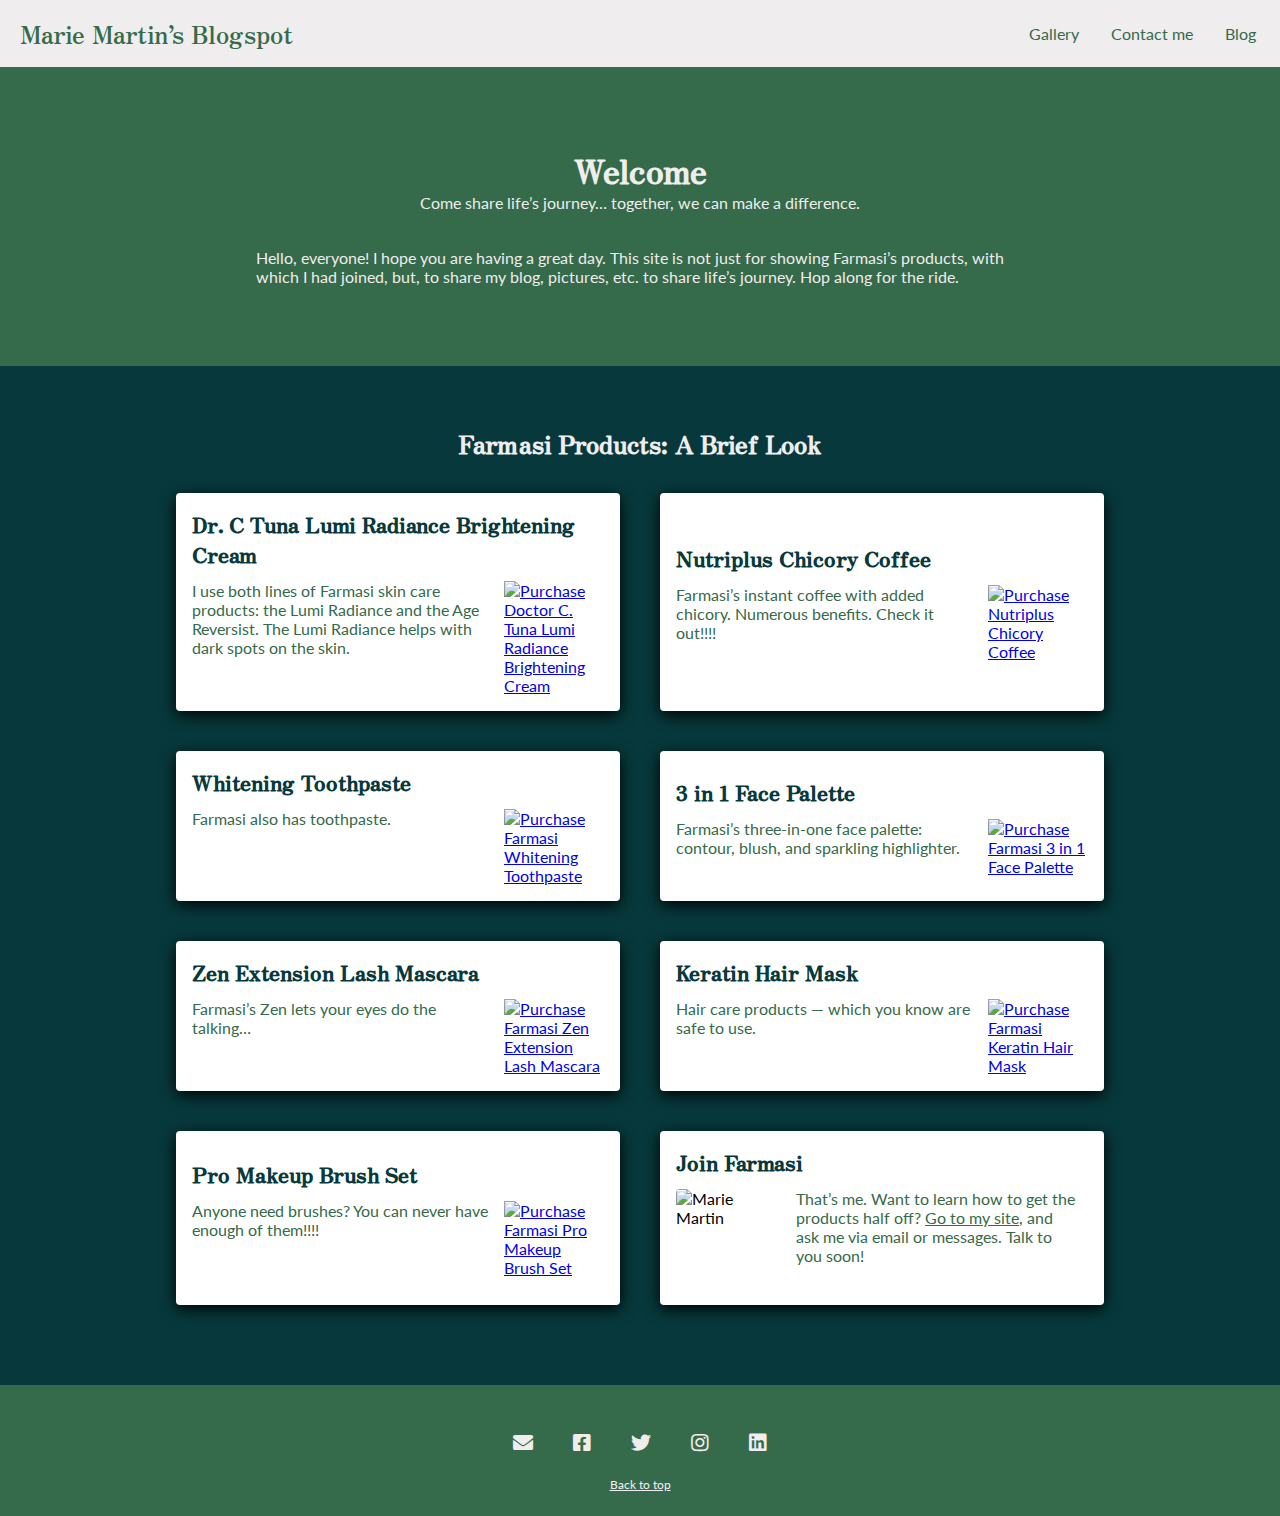
==== index.html @ cb7927cb "Update section one" ====
<!DOCTYPE html>
<html lang="en">
<head>
  <link href="css/home.css" rel="stylesheet">
  <link href="css/fontawesome-free-5.15.4-web/css/all.css" rel="stylesheet">
  <link href="https://fonts.googleapis.com/css?family=Lato" rel="stylesheet">
  <link href="https://fonts.googleapis.com/css?family=Zen+Antique" rel="stylesheet">
  <meta charset="UTF-8">
  <meta name="viewport" content="width=device-width, initial-scale=1">
  <title>SAMPLE - Home - Marie Martin&#8217;s Blogspot</title>
</head>
<body>
  <header id="header">
    <a href="index.html" class="logo">Marie Martin&#8217;s Blogspot</a>
    <nav id="nav">
      <ul>
        <li><a href="pages/gallery.html">Gallery</a></li>
        <li><a href="pages/contact.html">Contact me</a></li>
        <li><a href="pages/blog.html">Blog</a></li>
      </ul>
    </nav>
  </header>
  <main id="main">
    <section id="section-one">
      <h1>Welcome</h1>
      <div class="text-container">
        <p class="text1">
          Come share life&#8217;s journey&#8230; together, we can make
          a difference.
        </p>
        <p class="text2">
          Hello, everyone! I hope you are having a great day.
          This site is not just for showing Farmasi&#8217;s products,
          with which I had joined, but, to share my blog, pictures, etc.
          to share life&#8217;s journey. Hop along for the ride.
        </p>
      </div>
    </section>
    <section id="section-two">
      <h2>Farmasi Products: A Brief Look</h2>
      <div class="cards">
        <section class="farmasi-info">
          <h3>Dr. C Tuna Lumi Radiance Brightening Cream</h3>
          <div class="container">
            <p class="text">
              I use both lines of Farmasi skin care products: the
              Lumi Radiance and the Age Reversist. The Lumi Radiance
              helps with dark spots on the skin.
            </p>
            <a href="https://www.farmasius.com/mariemartin/product/detail/dr-c-tuna-lumi-radiance-brightening-cream?pid=1000297" class="product-link">
              <img src="https://content.farmasius.com/Product/1000297_250.jpg" alt="Purchase Doctor C. Tuna Lumi Radiance Brightening Cream" class="product-img">
            </a>
          </div>
        </section>
        <section class="farmasi-info">
          <h3>Nutriplus Chicory Coffee</h3>
          <div class="container">
            <p class="text">
              Farmasi&#8217;s instant coffee with added chicory. Numerous benefits. Check it out!!!!
            </p>
            <a href="https://www.farmasius.com/mariemartin/product/detail/nutriplus-chicory-coffee-353-oz?pid=9700003" class="product-link">
              <img src="https://content.farmasius.com/Product/9700003_250.jpg" alt="Purchase Nutriplus Chicory Coffee" class="product-img">
            </a>
          </div>
        </section>
        <section class="farmasi-info">
          <h3>Whitening Toothpaste</h3>
          <div class="container">
            <p class="text">
              Farmasi also has toothpaste.
            </p>
            <a href="https://www.farmasius.com/mariemartin/product/detail/whitening-toothpaste-395-fl-oz?pid=1700001" class="product-link">
              <img src="https://content.farmasius.com/Product/1700001_250.jpg" alt="Purchase Farmasi Whitening Toothpaste" class="product-img">
            </a>
          </div>
        </section>
        <section class="farmasi-info">
          <h3>3 in 1 Face Palette</h3>
          <div class="container">
            <p class="text">
              Farmasi&#8217;s three-in-one face palette: contour, blush, and sparkling highlighter.
            </p>
            <a href="https://www.farmasius.com/mariemartin/product/detail/3-in-1-face-palette-052-oz?pid=1302519" class="product-link">
              <img src="https://content.farmasius.com/Product/1302519_250.jpg" alt="Purchase Farmasi 3 in 1 Face Palette" class="product-img">
            </a>
          </div>
        </section>
        <section class="farmasi-info">
          <h3>Zen Extension Lash Mascara</h3>
          <div class="container">
            <p class="text">
              Farmasi&#8217;s Zen lets your eyes do the talking&#8230;
            </p>
            <a href="https://www.farmasius.com/mariemartin/product/detail/make-up-zen-extension-lash-mascara-027-fl-oz?pid=1301322" class="product-link">
              <img src="https://content.farmasius.com/Product/1301322_250.jpg" alt="Purchase Farmasi Zen Extension Lash Mascara" class="product-img">
            </a>
          </div>
        </section>
        <section class="farmasi-info">
          <h3>Keratin Hair Mask</h3>
          <div class="container">
            <p class="text">
              Hair care products &#8212; which you know are safe to use.
            </p>
            <a href="https://www.farmasius.com/mariemartin/product/detail/keratin-hair-mask-67-fl-oz?pid=51109118" class="product-link">
              <img src="https://content.farmasius.com/Product/51109118_250.jpg" alt="Purchase Farmasi Keratin Hair Mask" class="product-img">
            </a>
          </div>
        </section>
        <section class="farmasi-info">
          <h3>Pro Makeup Brush Set</h3>
          <div class="container">
            <p class="text">
              Anyone need brushes? You can never have enough of them!!!!
            </p>
            <a href="https://www.farmasius.com/mariemartin/product/detail/pro-makeup-brush-set?pid=9700279" class="product-link">
              <img src="https://content.farmasius.com/Product/9700279_250.jpg" alt="Purchase Farmasi Pro Makeup Brush Set" class="product-img">
            </a>
          </div>
        </section>
        <section class="farmasi-info">
          <h3>Join Farmasi</h3>
          <div class="container">
            <img src="https://storage.googleapis.com/production-gator-v1-0-4/924/842924/xO2nMqAo/f5345db187cb43ddb0337a1d95f58504" alt="Marie Martin" class="mm-img">
            <p class="text">
              That&#8217;s me. Want to learn how to
              get the products half off? <a href="https://farmasius.com/mariemartin">Go to my site</a>,
              and ask me via email or messages. Talk to you soon!
            </p>
          </div>
        </section>
      </div>
    </section>
  </main>
  <footer id="footer">
    <ul class="social-media">
      <li><a href="mailto:mariemartin.with.farmasi@gmail.com" class="fas fa-envelope" aria-label="Email"></a></li>
      <li><a href="https://facebook.com" class="fab fa-facebook-square" aria-label="Facebook"></a></li>
      <li><a href="https://twitter.com" class="fab fa-twitter" aria-label="Twitter"></a></li>
      <li><a href="https://instagram.com" class="fab fa-instagram" aria-label="Instagram"></a></li>
      <li><a href="https://linkedin.com" class="fab fa-linkedin" aria-label="LinkedIn"></a></li>
    </ul>
    <a href="#header" class="back-to-top">Back to top</a>
  </footer>
</body>
</html>
---- css/home.css ----
* { box-sizing: border-box; }

a:focus {
  outline: 2px solid #07393C;
  outline-offset: 2px;
}

html,
body { height: 100vh; }

body {
  display: flex;
  flex-flow: column nowrap;
  margin: 0;
  font-family: "Lato", -apple-system, BlinkMacSystemFont,
  'Segoe UI', Roboto, Oxygen, Ubuntu, Cantarell,
  'Open Sans', 'Helvetica Neue', sans-serif;
}

#header .logo,
h1,
h2,
h3 { font-family: "Zen Antique", -apple-system, BlinkMacSystemFont,
  'Segoe UI', Roboto, Oxygen, Ubuntu, Cantarell, 'Open Sans',
  'Helvetica Neue', sans-serif;
}

h1 { font-size: 2em; }
h2 { font-size: 1.5em; }
h3 { font-size: 1.3em; }

#main {
  display: flex;
  flex: 1;
  flex-flow: column nowrap;
}

/* HEADER */
#header {
  display: flex;
  align-items: center;
  justify-content: space-between;
  padding: 12px 8px;
  background-color: #F0EDEE;
}

#header .logo {
  margin: 0 0 0 12px;
  font-size: 24px;
  font-weight: 400;
  text-align: center;
  text-decoration: none;
  color: #356A4A;
}

#nav ul {
  display: flex;
  flex-flow: row wrap;
  justify-content: center;
  margin: 0;
  padding: 0;
  list-style-type: none;
}

#nav a {
  display: inline-block;
  margin: 0 12px;
  padding: 12px 4px;
  text-decoration: none;
  color: #356A4A;
}

#nav a:hover { text-decoration: underline; }

/* SECTION ONE */
#section-one {
  display: flex;
  align-items: center;
  flex-flow: column wrap;
  padding: 80px 0;
  background-color: #356A4A;
  color: #F0EDEE;
}

#section-one h1 { margin: 0; }

#section-one .text-container { width: 60%; }

#section-one .text1 {
  margin: 0 0 36px 0;
  text-align: center;
}

#section-one .text2 { margin: 0; }

/* SECTION TWO */
#section-two {
  display: flex;
  align-items: center;
  flex: 1;
  flex-flow: column wrap;
  padding: 60px 0;
  background-color: #07393C;
}

#section-two h2 {
  margin: 0 0 12px 0;
  width: 75%;
  text-align: center;
  color: #F0EDEE;
}

#section-two .cards {
  display: flex;
  flex-flow: row wrap;
  justify-content: center;
  margin: 0 auto;
  width: 75%;
}

#section-two .farmasi-info {
  display: flex;
  justify-content: center;
  flex-flow: column wrap;
  margin: 20px;
  padding: 16px;
  width: 444px;
  background-color: #FFFFFF;
  border-radius: 4px;
  box-shadow: 0 4px 16px #000000;
}

#section-two h3 {
  margin: 0 0 12px 0;
  color: #07393C;
}

#section-two .container { display: flex; }

#section-two .text {
  flex: 1;
  margin: 0 12px 0 0;
  color: #356A4A;
}

#section-two .text a { color: #356A4A; }

#section-two .text a:hover { text-decoration: none; }

#section-two .product-link {
  margin: 0 auto;
  width: 100px;
}

#section-two .product-img {
  height: 100px;
  width: 100px;
}

#section-two .mm-img {
  align-self: center;
  height: 100px;
  margin: 0 20px 0 0;
  width: 100px;
  border-radius: 4px;
}

/* FOOTER */
#footer {
  display: flex;
  align-items: center;
  flex: none;
  flex-flow: column wrap;
  padding: 24px 0;
  background-color: #356A4A;
}

#footer h2 {
  margin: 0;
  text-align: center;
  color: #F0EDEE;
}

#footer .social-media {
  display: flex;
  flex-flow: row wrap;
  justify-content: center;
  margin: 12px 0;
  padding: 0;
  list-style-type: none;
}

#footer .social-media a {
  margin: 0 8px;
  padding: 12px;
  font-size: 1.25em;
  text-decoration: none;
  color: #F0EDEE;
}

#footer .social-media a:hover {
  background-color: #07393C;
  border-radius: 4px;
}

#footer .back-to-top {
  font-size: 12px;
  color: #F0EDEE;
}

#footer .back-to-top:hover { text-decoration: none; }

@media (max-width: 580px) {
  /* HEADER, SECTION TWO */
  #header,
  #section-two .farmasi-info { flex-flow: column wrap; }

  /* HEADER, FOOTER */
  #header,
  #footer { justify-content: center; }

  /* HEADER */
  #header .logo { margin: 0; }

  /* SECTION ONE */
  #section-one .text-container { width: 80%; }

  /* SECTION TWO */
  #section-two h3 { text-align: center; }

  #section-two .container { flex-flow: column wrap; }

  #section-two .text { margin: 0 0 12px 0; }

  #section-two .product-link { width: 160px; }

  #section-two .product-img {
    height: 160px;
    width: 160px;
  }

  #section-two .mm-img {
    height: 160px;
    margin: 0 0 12px 0;
    width: 160px;
  }
}

@media (min-width: 1024px) {
  /* SECTION TWO */
  #section-two .cards { width: 968px; }
}
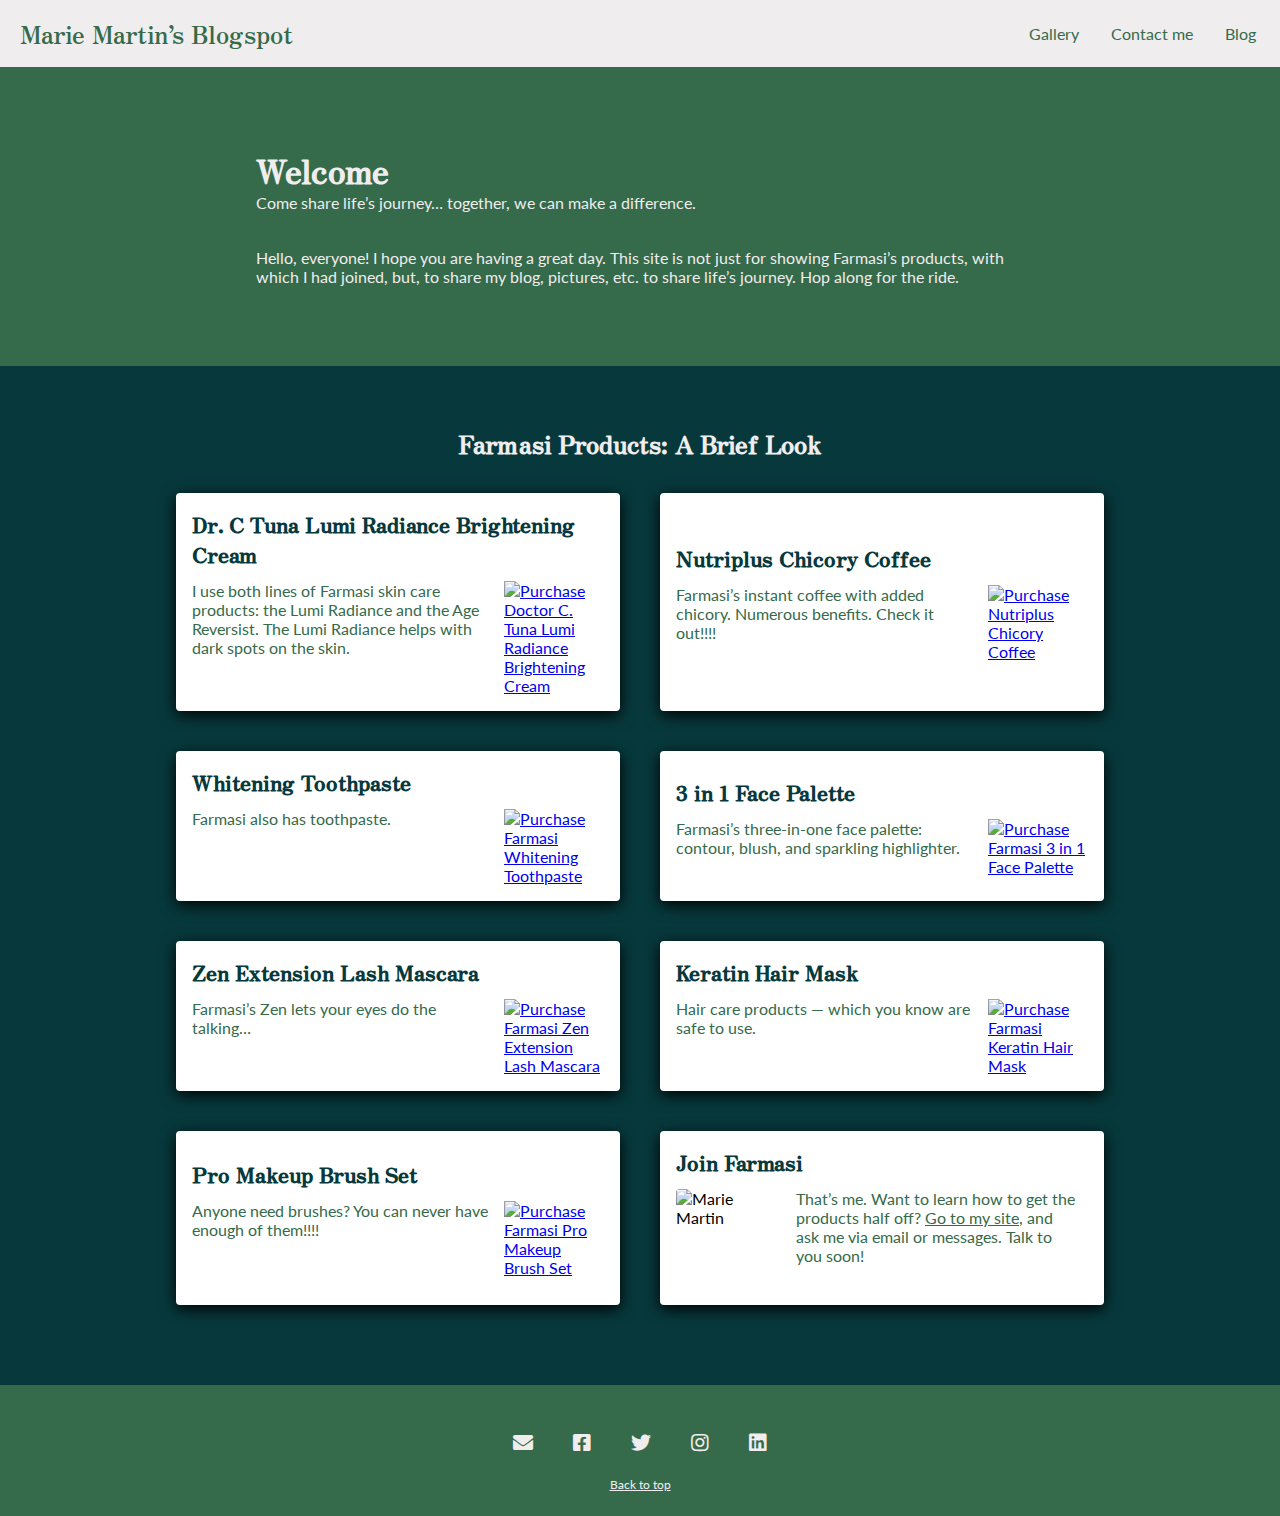
==== commit 1bf3700a: "Update section one" ====
--- a/index.html
+++ b/index.html
@@ -22,8 +22,8 @@
   </header>
   <main id="main">
     <section id="section-one">
-      <h1>Welcome</h1>
-      <div class="text-container">
+      <div class="container">
+        <h1>Welcome</h1>
         <p class="text1">
           Come share life&#8217;s journey&#8230; together, we can make
           a difference.
--- a/css/home.css
+++ b/css/home.css
@@ -84,12 +84,9 @@
 
 #section-one h1 { margin: 0; }
 
-#section-one .text-container { width: 60%; }
-
-#section-one .text1 {
-  margin: 0 0 36px 0;
-  text-align: center;
-}
+#section-one .container { width: 60%; }
+
+#section-one .text1 { margin: 0 0 36px 0; }
 
 #section-one .text2 { margin: 0; }
 
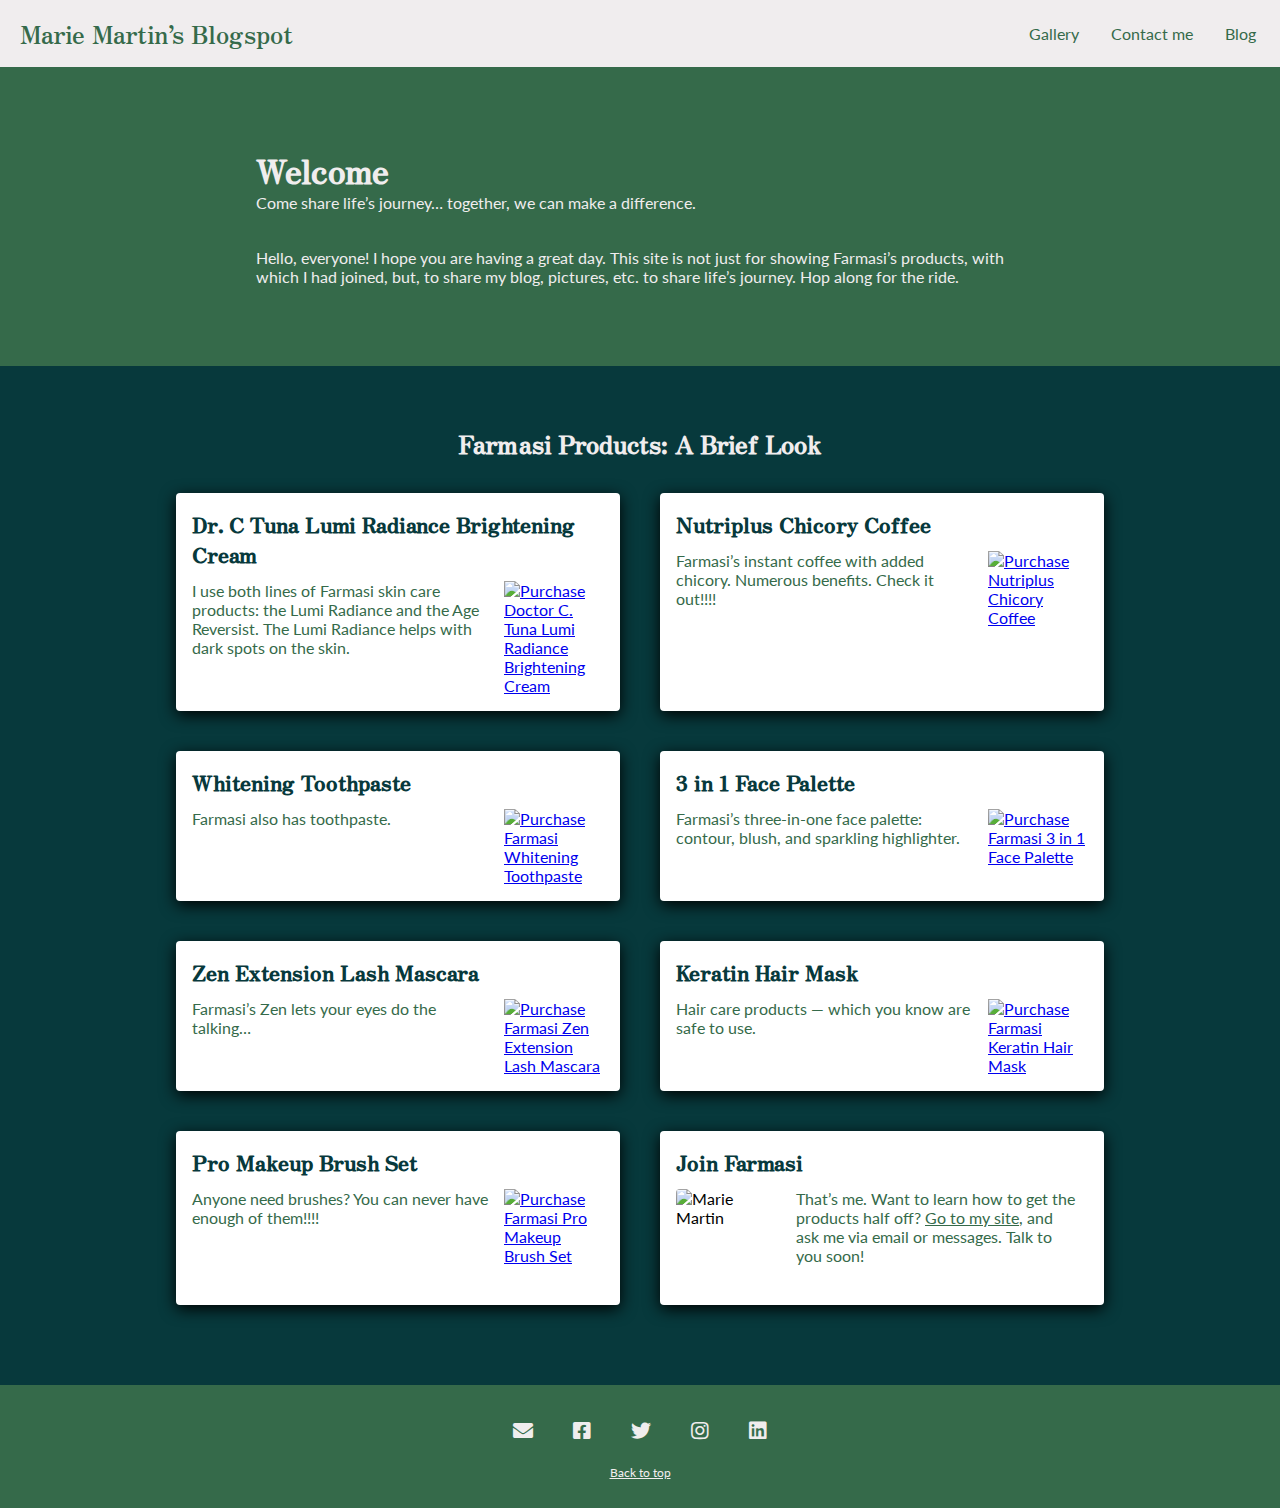
==== commit 8fe90526: "Nest text in span" ====
--- a/index.html
+++ b/index.html
@@ -23,16 +23,20 @@
   <main id="main">
     <section id="section-one">
       <div class="container">
-        <h1>Welcome</h1>
-        <p class="text1">
+        <h1><span>Welcome</span></h1>
+        <p class="p1">
+          <span>
           Come share life&#8217;s journey&#8230; together, we can make
           a difference.
+          </span>
         </p>
-        <p class="text2">
-          Hello, everyone! I hope you are having a great day.
-          This site is not just for showing Farmasi&#8217;s products,
-          with which I had joined, but, to share my blog, pictures, etc.
-          to share life&#8217;s journey. Hop along for the ride.
+        <p class="p2">
+          <span>
+            Hello, everyone! I hope you are having a great day.
+            This site is not just for showing Farmasi&#8217;s products,
+            with which I had joined, but, to share my blog, pictures, etc.
+            to share life&#8217;s journey. Hop along for the ride.  
+          </span>
         </p>
       </div>
     </section>
--- a/css/home.css
+++ b/css/home.css
@@ -86,9 +86,9 @@
 
 #section-one .container { width: 60%; }
 
-#section-one .text1 { margin: 0 0 36px 0; }
-
-#section-one .text2 { margin: 0; }
+#section-one .p1 { margin: 0 0 36px 0; }
+
+#section-one .p2 { margin: 0; }
 
 /* SECTION TWO */
 #section-two {
@@ -117,7 +117,6 @@
 
 #section-two .farmasi-info {
   display: flex;
-  justify-content: center;
   flex-flow: column wrap;
   margin: 20px;
   padding: 16px;
@@ -168,7 +167,7 @@
   align-items: center;
   flex: none;
   flex-flow: column wrap;
-  padding: 24px 0;
+  padding: 12px 0 28px;
   background-color: #356A4A;
 }
 
@@ -208,15 +207,13 @@
 #footer .back-to-top:hover { text-decoration: none; }
 
 @media (max-width: 580px) {
-  /* HEADER, SECTION TWO */
-  #header,
-  #section-two .farmasi-info { flex-flow: column wrap; }
-
   /* HEADER, FOOTER */
   #header,
   #footer { justify-content: center; }
 
   /* HEADER */
+  #header { flex-flow: column wrap; }
+
   #header .logo { margin: 0; }
 
   /* SECTION ONE */
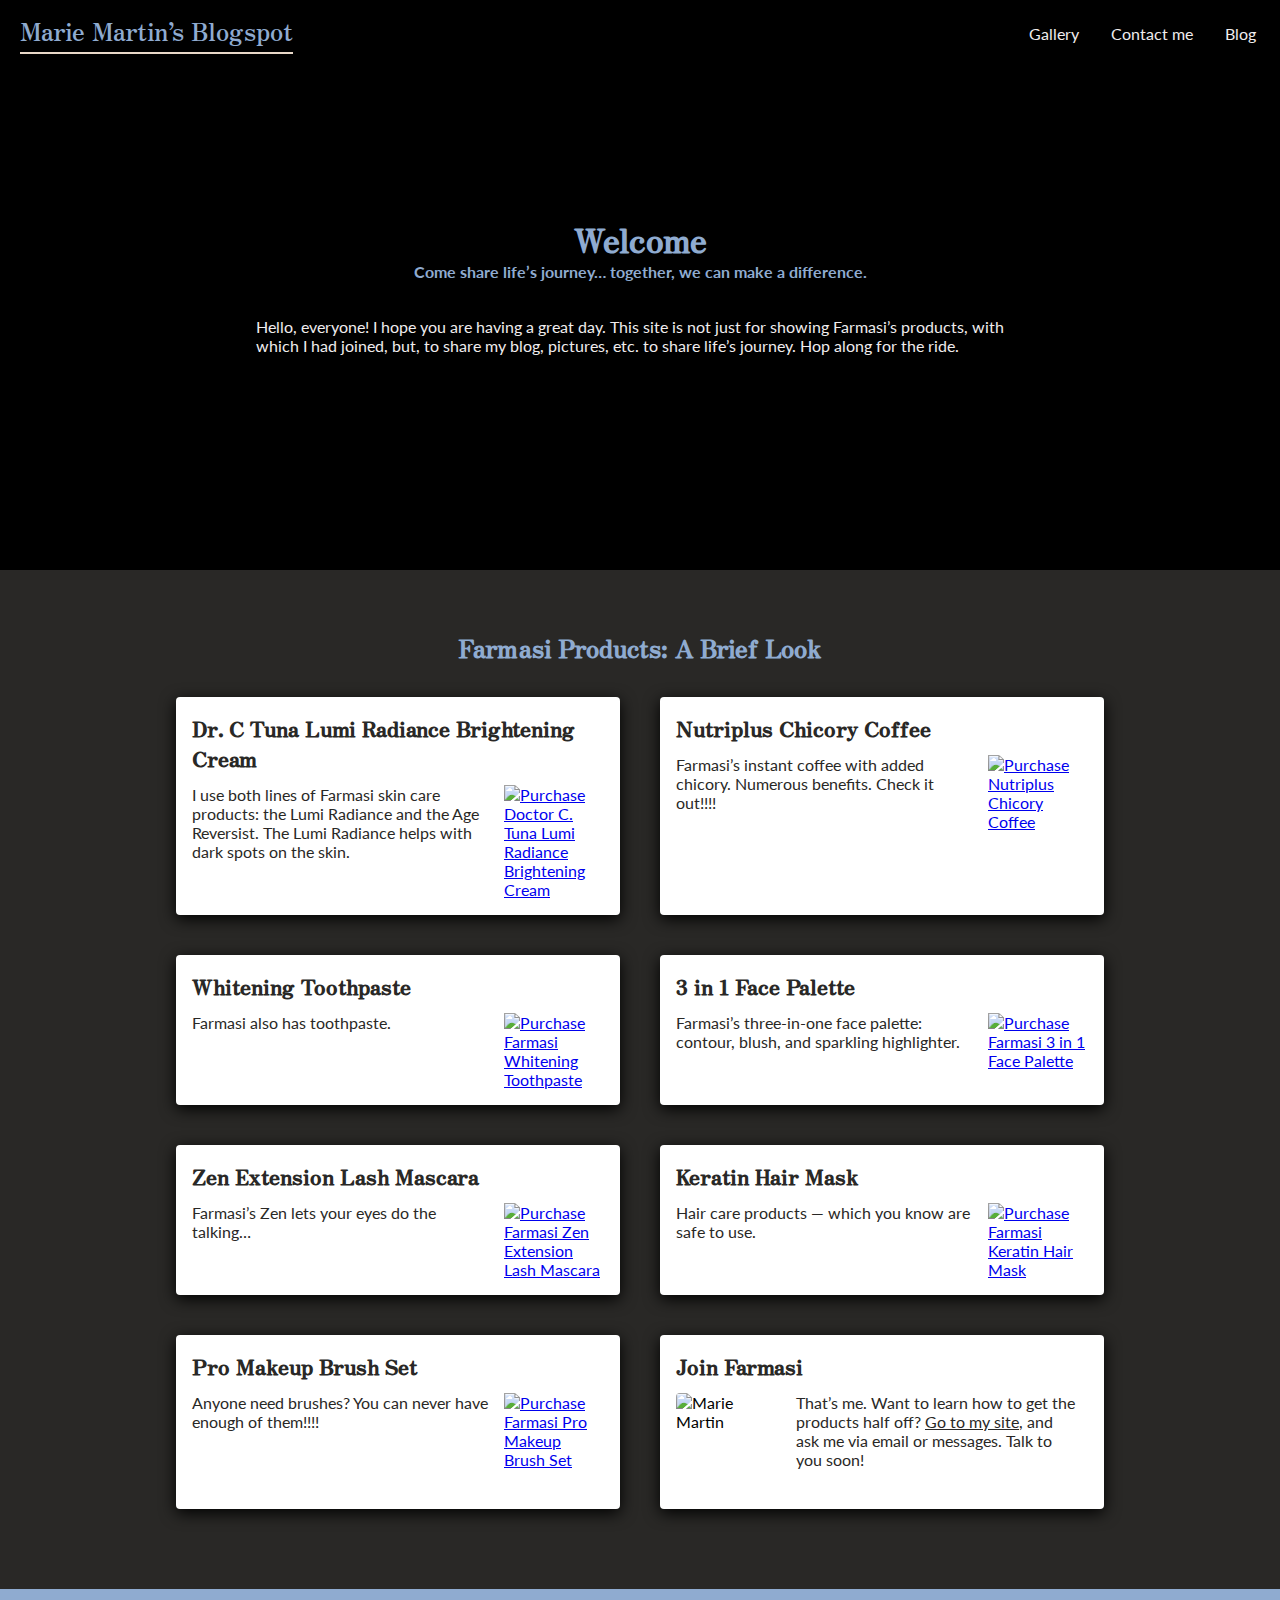
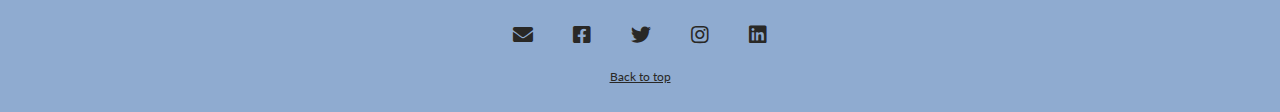
==== commit 0ce2cd26: "Update back-to-top link" ====
--- a/index.html
+++ b/index.html
@@ -144,7 +144,7 @@
       <li><a href="https://instagram.com" class="fab fa-instagram" aria-label="Instagram"></a></li>
       <li><a href="https://linkedin.com" class="fab fa-linkedin" aria-label="LinkedIn"></a></li>
     </ul>
-    <a href="#header" class="back-to-top">Back to top</a>
+    <a href="#section-one" class="back-to-top">Back to top</a>
   </footer>
 </body>
 </html>--- a/css/home.css
+++ b/css/home.css
@@ -1,9 +1,4 @@
 * { box-sizing: border-box; }
-
-a:focus {
-  outline: 2px solid #07393C;
-  outline-offset: 2px;
-}
 
 html,
 body { height: 100vh; }
@@ -41,16 +36,27 @@
   align-items: center;
   justify-content: space-between;
   padding: 12px 8px;
-  background-color: #F0EDEE;
+  position: fixed;
+  top: 0;
+  left: 0;
+  width: 100%;
+  background-color: #000000;
+}
+
+#header a:focus {
+  outline: 2px solid #F0EDEE;
+  outline-offset: 2px;
 }
 
 #header .logo {
   margin: 0 0 0 12px;
+  padding: 0 0 4px 0;
   font-size: 24px;
   font-weight: 400;
   text-align: center;
   text-decoration: none;
-  color: #356A4A;
+  border-bottom: 2px solid #E8D8C8;
+  color: #8FABD0;
 }
 
 #nav ul {
@@ -67,7 +73,7 @@
   margin: 0 12px;
   padding: 12px 4px;
   text-decoration: none;
-  color: #356A4A;
+  color: #F0EDEE;
 }
 
 #nav a:hover { text-decoration: underline; }
@@ -76,19 +82,32 @@
 #section-one {
   display: flex;
   align-items: center;
-  flex-flow: column wrap;
-  padding: 80px 0;
-  background-color: #356A4A;
-  color: #F0EDEE;
-}
-
-#section-one h1 { margin: 0; }
+  justify-content: center;
+  height: 570px;
+  background:
+    url("https://storage.googleapis.com/production-gator-v1-0-4/924/842924/xO2nMqAo/f5faf277ca7f44d391ba6d4df37d124c")
+    center / 100% auto
+    no-repeat
+    #000000;
+}
 
 #section-one .container { width: 60%; }
 
+#section-one .container span { background-color: #0000009B; }
+
+#section-one h1,
+#section-one .p1 {
+  font-weight: 700;
+  text-align: center;
+  color: #8FABD0;
+}
+
+#section-one h1,
+#section-one .p2 { margin: 0; }
+
 #section-one .p1 { margin: 0 0 36px 0; }
 
-#section-one .p2 { margin: 0; }
+#section-one .p2 { color: #F0EDEE; }
 
 /* SECTION TWO */
 #section-two {
@@ -97,14 +116,19 @@
   flex: 1;
   flex-flow: column wrap;
   padding: 60px 0;
-  background-color: #07393C;
+  background-color: #292826;
+}
+
+#section-two a:focus {
+  outline: 2px solid #292826;
+  outline-offset: 2px;
 }
 
 #section-two h2 {
   margin: 0 0 12px 0;
   width: 75%;
   text-align: center;
-  color: #F0EDEE;
+  color: #8FABD0;
 }
 
 #section-two .cards {
@@ -128,7 +152,7 @@
 
 #section-two h3 {
   margin: 0 0 12px 0;
-  color: #07393C;
+  color: #292826;
 }
 
 #section-two .container { display: flex; }
@@ -136,10 +160,10 @@
 #section-two .text {
   flex: 1;
   margin: 0 12px 0 0;
-  color: #356A4A;
-}
-
-#section-two .text a { color: #356A4A; }
+  color: #292826;
+}
+
+#section-two .text a { color: #292826; }
 
 #section-two .text a:hover { text-decoration: none; }
 
@@ -168,13 +192,12 @@
   flex: none;
   flex-flow: column wrap;
   padding: 12px 0 28px;
-  background-color: #356A4A;
-}
-
-#footer h2 {
-  margin: 0;
-  text-align: center;
-  color: #F0EDEE;
+  background-color: #8FABD0;
+}
+
+#footer a:focus {
+  outline: 2px solid #292826;
+  outline-offset: 2px;
 }
 
 #footer .social-media {
@@ -191,17 +214,17 @@
   padding: 12px;
   font-size: 1.25em;
   text-decoration: none;
-  color: #F0EDEE;
+  color: #292826;
 }
 
 #footer .social-media a:hover {
-  background-color: #07393C;
+  background-color: #F0EDEE;
   border-radius: 4px;
 }
 
 #footer .back-to-top {
   font-size: 12px;
-  color: #F0EDEE;
+  color: #292826;
 }
 
 #footer .back-to-top:hover { text-decoration: none; }
@@ -217,7 +240,7 @@
   #header .logo { margin: 0; }
 
   /* SECTION ONE */
-  #section-one .text-container { width: 80%; }
+  #section-one .container { width: 80%; }
 
   /* SECTION TWO */
   #section-two h3 { text-align: center; }
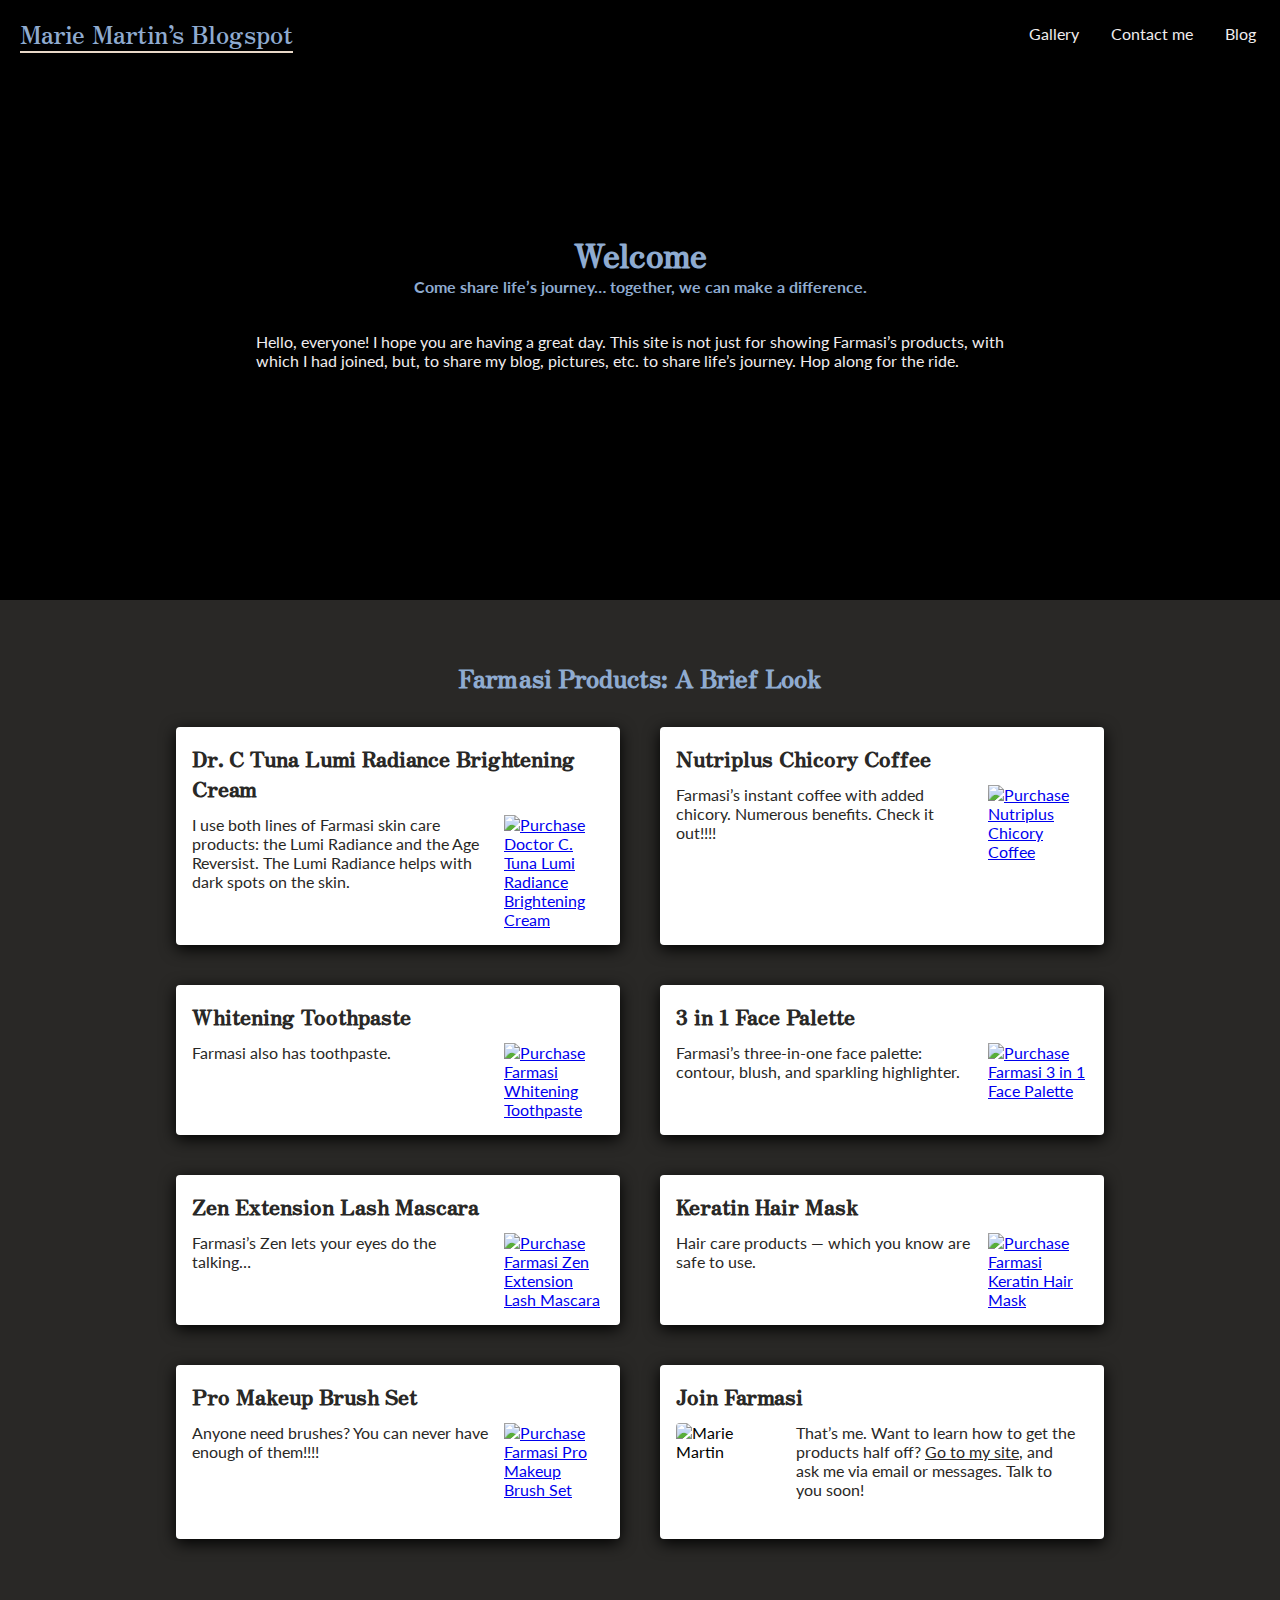
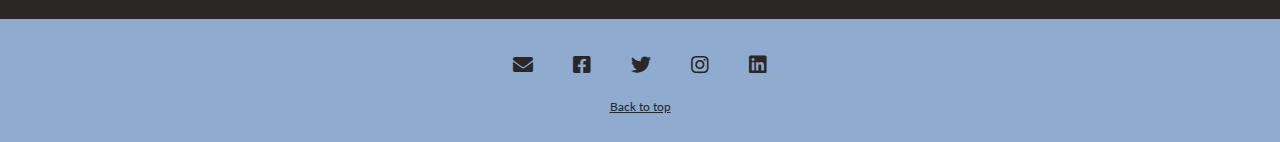
==== commit c4d15811: "Nest logo in span" ====
--- a/index.html
+++ b/index.html
@@ -11,7 +11,7 @@
 </head>
 <body>
   <header id="header">
-    <a href="index.html" class="logo">Marie Martin&#8217;s Blogspot</a>
+    <span><a href="index.html" class="logo">Marie Martin&#8217;s Blogspot</a></span>
     <nav id="nav">
       <ul>
         <li><a href="pages/gallery.html">Gallery</a></li>
--- a/css/home.css
+++ b/css/home.css
@@ -40,6 +40,7 @@
   top: 0;
   left: 0;
   width: 100%;
+  text-align: center;
   background-color: #000000;
 }
 
@@ -50,7 +51,6 @@
 
 #header .logo {
   margin: 0 0 0 12px;
-  padding: 0 0 4px 0;
   font-size: 24px;
   font-weight: 400;
   text-align: center;
@@ -83,7 +83,7 @@
   display: flex;
   align-items: center;
   justify-content: center;
-  height: 570px;
+  height: 600px;
   background:
     url("https://storage.googleapis.com/production-gator-v1-0-4/924/842924/xO2nMqAo/f5faf277ca7f44d391ba6d4df37d124c")
     center / 100% auto
@@ -240,6 +240,8 @@
   #header .logo { margin: 0; }
 
   /* SECTION ONE */
+  #section-one { background-position: bottom left; }
+
   #section-one .container { width: 80%; }
 
   /* SECTION TWO */
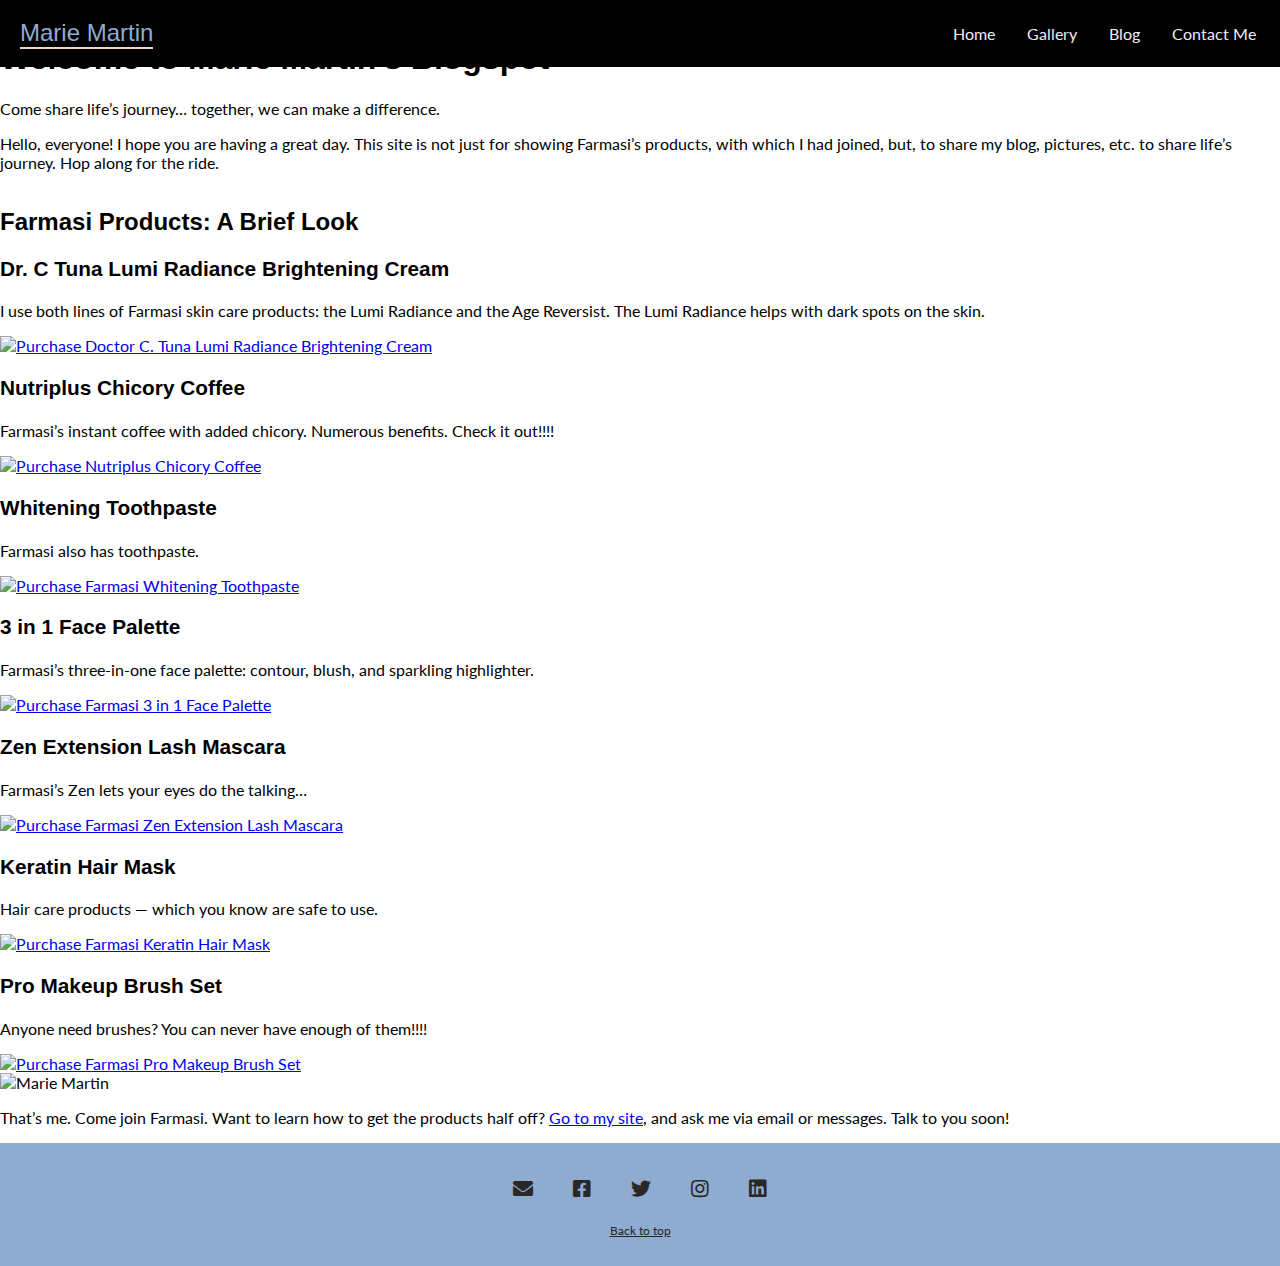
==== commit 2168762f: "Update index.html - Change font styles - Implement skip link and back-to-top link - Remove section e" ====
--- a/index.html
+++ b/index.html
@@ -4,137 +4,88 @@
   <link href="css/home.css" rel="stylesheet">
   <link href="css/fontawesome-free-5.15.4-web/css/all.css" rel="stylesheet">
   <link href="https://fonts.googleapis.com/css?family=Lato" rel="stylesheet">
-  <link href="https://fonts.googleapis.com/css?family=Zen+Antique" rel="stylesheet">
+  <link href="https://fonts.googleapis.com/css?family=Nixie+One" rel="stylesheet">
   <meta charset="UTF-8">
   <meta name="viewport" content="width=device-width, initial-scale=1">
   <title>SAMPLE - Home - Marie Martin&#8217;s Blogspot</title>
 </head>
 <body>
+  <a href="#main" class="skip">Skip to main content</a>
   <header id="header">
-    <span><a href="index.html" class="logo">Marie Martin&#8217;s Blogspot</a></span>
+    <a href="index.html" class="logo">Marie Martin</a>
     <nav id="nav">
       <ul>
+        <li><a href="index.html">Home</a></li>
         <li><a href="pages/gallery.html">Gallery</a></li>
-        <li><a href="pages/contact.html">Contact me</a></li>
         <li><a href="pages/blog.html">Blog</a></li>
+        <li><a href="pages/contact.html">Contact Me</a></li>
       </ul>
     </nav>
   </header>
   <main id="main">
-    <section id="section-one">
+    <div class="hero">
+      <h1><span>Welcome to Marie Martin&#8217;s Blogspot</span></h1>
+      <p class="subheading"><span>Come share life&#8217;s journey&#8230; together, we can make a difference.</span></p>
+      <p><span>Hello, everyone! I hope you are having a great day. This site is not just for showing Farmasi&#8217;s products, with which I had joined, but, to share my blog, pictures, etc. to share life&#8217;s journey. Hop along for the ride.</span></p>
+    </div>
+    <div class="farmasi-info">
       <div class="container">
-        <h1><span>Welcome</span></h1>
-        <p class="p1">
-          <span>
-          Come share life&#8217;s journey&#8230; together, we can make
-          a difference.
-          </span>
-        </p>
-        <p class="p2">
-          <span>
-            Hello, everyone! I hope you are having a great day.
-            This site is not just for showing Farmasi&#8217;s products,
-            with which I had joined, but, to share my blog, pictures, etc.
-            to share life&#8217;s journey. Hop along for the ride.  
-          </span>
-        </p>
+        <h2>Farmasi Products: A Brief Look</h2>
+        <div class="card product">
+          <h3>Dr. C Tuna Lumi Radiance Brightening Cream</h3>
+          <p>I use both lines of Farmasi skin care products: the Lumi Radiance and the Age Reversist. The Lumi Radiance helps with dark spots on the skin.</p>
+          <a href="https://www.farmasius.com/mariemartin/product/detail/dr-c-tuna-lumi-radiance-brightening-cream?pid=1000297">
+            <img src="https://content.farmasius.com/Product/1000297_250.jpg" alt="Purchase Doctor C. Tuna Lumi Radiance Brightening Cream">
+          </a>
+        </div>
+        <div class="card product">
+          <h3>Nutriplus Chicory Coffee</h3>
+          <p>Farmasi&#8217;s instant coffee with added chicory. Numerous benefits. Check it out!!!!</p>
+          <a href="https://www.farmasius.com/mariemartin/product/detail/nutriplus-chicory-coffee-353-oz?pid=9700003">
+            <img src="https://content.farmasius.com/Product/9700003_250.jpg" alt="Purchase Nutriplus Chicory Coffee">
+          </a>
+        </div>
+        <div class="card product">
+          <h3>Whitening Toothpaste</h3>
+          <p>Farmasi also has toothpaste.</p>
+          <a href="https://www.farmasius.com/mariemartin/product/detail/whitening-toothpaste-395-fl-oz?pid=1700001">
+            <img src="https://content.farmasius.com/Product/1700001_250.jpg" alt="Purchase Farmasi Whitening Toothpaste">
+          </a>
+        </div>
+        <div class="card product">
+          <h3>3 in 1 Face Palette</h3>
+          <p>Farmasi&#8217;s three-in-one face palette: contour, blush, and sparkling highlighter.</p>
+          <a href="https://www.farmasius.com/mariemartin/product/detail/3-in-1-face-palette-052-oz?pid=1302519">
+            <img src="https://content.farmasius.com/Product/1302519_250.jpg" alt="Purchase Farmasi 3 in 1 Face Palette">
+          </a>
+        </div>
+        <div class="card product">
+          <h3>Zen Extension Lash Mascara</h3>
+          <p>Farmasi&#8217;s Zen lets your eyes do the talking&#8230;</p>
+          <a href="https://www.farmasius.com/mariemartin/product/detail/make-up-zen-extension-lash-mascara-027-fl-oz?pid=1301322">
+            <img src="https://content.farmasius.com/Product/1301322_250.jpg" alt="Purchase Farmasi Zen Extension Lash Mascara">
+          </a>
+        </div>
+        <div class="card product">
+          <h3>Keratin Hair Mask</h3>
+          <p>Hair care products &#8212; which you know are safe to use.</p>
+          <a href="https://www.farmasius.com/mariemartin/product/detail/keratin-hair-mask-67-fl-oz?pid=51109118">
+            <img src="https://content.farmasius.com/Product/51109118_250.jpg" alt="Purchase Farmasi Keratin Hair Mask">
+          </a>
+        </div>
+        <div class="card product">
+          <h3>Pro Makeup Brush Set</h3>
+          <p>Anyone need brushes? You can never have enough of them!!!!</p>
+          <a href="https://www.farmasius.com/mariemartin/product/detail/pro-makeup-brush-set?pid=9700279">
+            <img src="https://content.farmasius.com/Product/9700279_250.jpg" alt="Purchase Farmasi Pro Makeup Brush Set">
+          </a>
+        </div>
+        <aside class="card more-info">
+          <img src="https://scontent.fsac1-1.fna.fbcdn.net/v/t1.6435-9/188850719_10208570487736068_4328139798178663615_n.jpg?_nc_cat=111&ccb=1-5&_nc_sid=19026a&_nc_ohc=jodZO3YhkM4AX80cIMp&_nc_ht=scontent.fsac1-1.fna&oh=8ab510165b66d24063655625e77f6dce&oe=61B1CC72" alt="Marie Martin">
+          <p>That&#8217;s me. Come join Farmasi. Want to learn how to get the products half off? <a href="https://farmasius.com/mariemartin">Go to my site</a>, and ask me via email or messages. Talk to you soon!</p>
+        </aside>
       </div>
-    </section>
-    <section id="section-two">
-      <h2>Farmasi Products: A Brief Look</h2>
-      <div class="cards">
-        <section class="farmasi-info">
-          <h3>Dr. C Tuna Lumi Radiance Brightening Cream</h3>
-          <div class="container">
-            <p class="text">
-              I use both lines of Farmasi skin care products: the
-              Lumi Radiance and the Age Reversist. The Lumi Radiance
-              helps with dark spots on the skin.
-            </p>
-            <a href="https://www.farmasius.com/mariemartin/product/detail/dr-c-tuna-lumi-radiance-brightening-cream?pid=1000297" class="product-link">
-              <img src="https://content.farmasius.com/Product/1000297_250.jpg" alt="Purchase Doctor C. Tuna Lumi Radiance Brightening Cream" class="product-img">
-            </a>
-          </div>
-        </section>
-        <section class="farmasi-info">
-          <h3>Nutriplus Chicory Coffee</h3>
-          <div class="container">
-            <p class="text">
-              Farmasi&#8217;s instant coffee with added chicory. Numerous benefits. Check it out!!!!
-            </p>
-            <a href="https://www.farmasius.com/mariemartin/product/detail/nutriplus-chicory-coffee-353-oz?pid=9700003" class="product-link">
-              <img src="https://content.farmasius.com/Product/9700003_250.jpg" alt="Purchase Nutriplus Chicory Coffee" class="product-img">
-            </a>
-          </div>
-        </section>
-        <section class="farmasi-info">
-          <h3>Whitening Toothpaste</h3>
-          <div class="container">
-            <p class="text">
-              Farmasi also has toothpaste.
-            </p>
-            <a href="https://www.farmasius.com/mariemartin/product/detail/whitening-toothpaste-395-fl-oz?pid=1700001" class="product-link">
-              <img src="https://content.farmasius.com/Product/1700001_250.jpg" alt="Purchase Farmasi Whitening Toothpaste" class="product-img">
-            </a>
-          </div>
-        </section>
-        <section class="farmasi-info">
-          <h3>3 in 1 Face Palette</h3>
-          <div class="container">
-            <p class="text">
-              Farmasi&#8217;s three-in-one face palette: contour, blush, and sparkling highlighter.
-            </p>
-            <a href="https://www.farmasius.com/mariemartin/product/detail/3-in-1-face-palette-052-oz?pid=1302519" class="product-link">
-              <img src="https://content.farmasius.com/Product/1302519_250.jpg" alt="Purchase Farmasi 3 in 1 Face Palette" class="product-img">
-            </a>
-          </div>
-        </section>
-        <section class="farmasi-info">
-          <h3>Zen Extension Lash Mascara</h3>
-          <div class="container">
-            <p class="text">
-              Farmasi&#8217;s Zen lets your eyes do the talking&#8230;
-            </p>
-            <a href="https://www.farmasius.com/mariemartin/product/detail/make-up-zen-extension-lash-mascara-027-fl-oz?pid=1301322" class="product-link">
-              <img src="https://content.farmasius.com/Product/1301322_250.jpg" alt="Purchase Farmasi Zen Extension Lash Mascara" class="product-img">
-            </a>
-          </div>
-        </section>
-        <section class="farmasi-info">
-          <h3>Keratin Hair Mask</h3>
-          <div class="container">
-            <p class="text">
-              Hair care products &#8212; which you know are safe to use.
-            </p>
-            <a href="https://www.farmasius.com/mariemartin/product/detail/keratin-hair-mask-67-fl-oz?pid=51109118" class="product-link">
-              <img src="https://content.farmasius.com/Product/51109118_250.jpg" alt="Purchase Farmasi Keratin Hair Mask" class="product-img">
-            </a>
-          </div>
-        </section>
-        <section class="farmasi-info">
-          <h3>Pro Makeup Brush Set</h3>
-          <div class="container">
-            <p class="text">
-              Anyone need brushes? You can never have enough of them!!!!
-            </p>
-            <a href="https://www.farmasius.com/mariemartin/product/detail/pro-makeup-brush-set?pid=9700279" class="product-link">
-              <img src="https://content.farmasius.com/Product/9700279_250.jpg" alt="Purchase Farmasi Pro Makeup Brush Set" class="product-img">
-            </a>
-          </div>
-        </section>
-        <section class="farmasi-info">
-          <h3>Join Farmasi</h3>
-          <div class="container">
-            <img src="https://storage.googleapis.com/production-gator-v1-0-4/924/842924/xO2nMqAo/f5345db187cb43ddb0337a1d95f58504" alt="Marie Martin" class="mm-img">
-            <p class="text">
-              That&#8217;s me. Want to learn how to
-              get the products half off? <a href="https://farmasius.com/mariemartin">Go to my site</a>,
-              and ask me via email or messages. Talk to you soon!
-            </p>
-          </div>
-        </section>
-      </div>
-    </section>
+    </div>
   </main>
   <footer id="footer">
     <ul class="social-media">
@@ -144,7 +95,7 @@
       <li><a href="https://instagram.com" class="fab fa-instagram" aria-label="Instagram"></a></li>
       <li><a href="https://linkedin.com" class="fab fa-linkedin" aria-label="LinkedIn"></a></li>
     </ul>
-    <a href="#section-one" class="back-to-top">Back to top</a>
+    <a href="#main" class="back-to-top">Back to top</a>
   </footer>
 </body>
 </html>--- a/css/home.css
+++ b/css/home.css
@@ -58,6 +58,8 @@
   border-bottom: 2px solid #E8D8C8;
   color: #8FABD0;
 }
+
+#header .logo:hover { border: none; }
 
 #nav ul {
   display: flex;
@@ -218,7 +220,7 @@
 }
 
 #footer .social-media a:hover {
-  background-color: #F0EDEE;
+  background-color: #E8D8C8;
   border-radius: 4px;
 }
 
@@ -266,6 +268,9 @@
 }
 
 @media (min-width: 1024px) {
+  /* SECTION ONE */
+  #section-one .container { width: 40%; }
+
   /* SECTION TWO */
   #section-two .cards { width: 968px; }
 }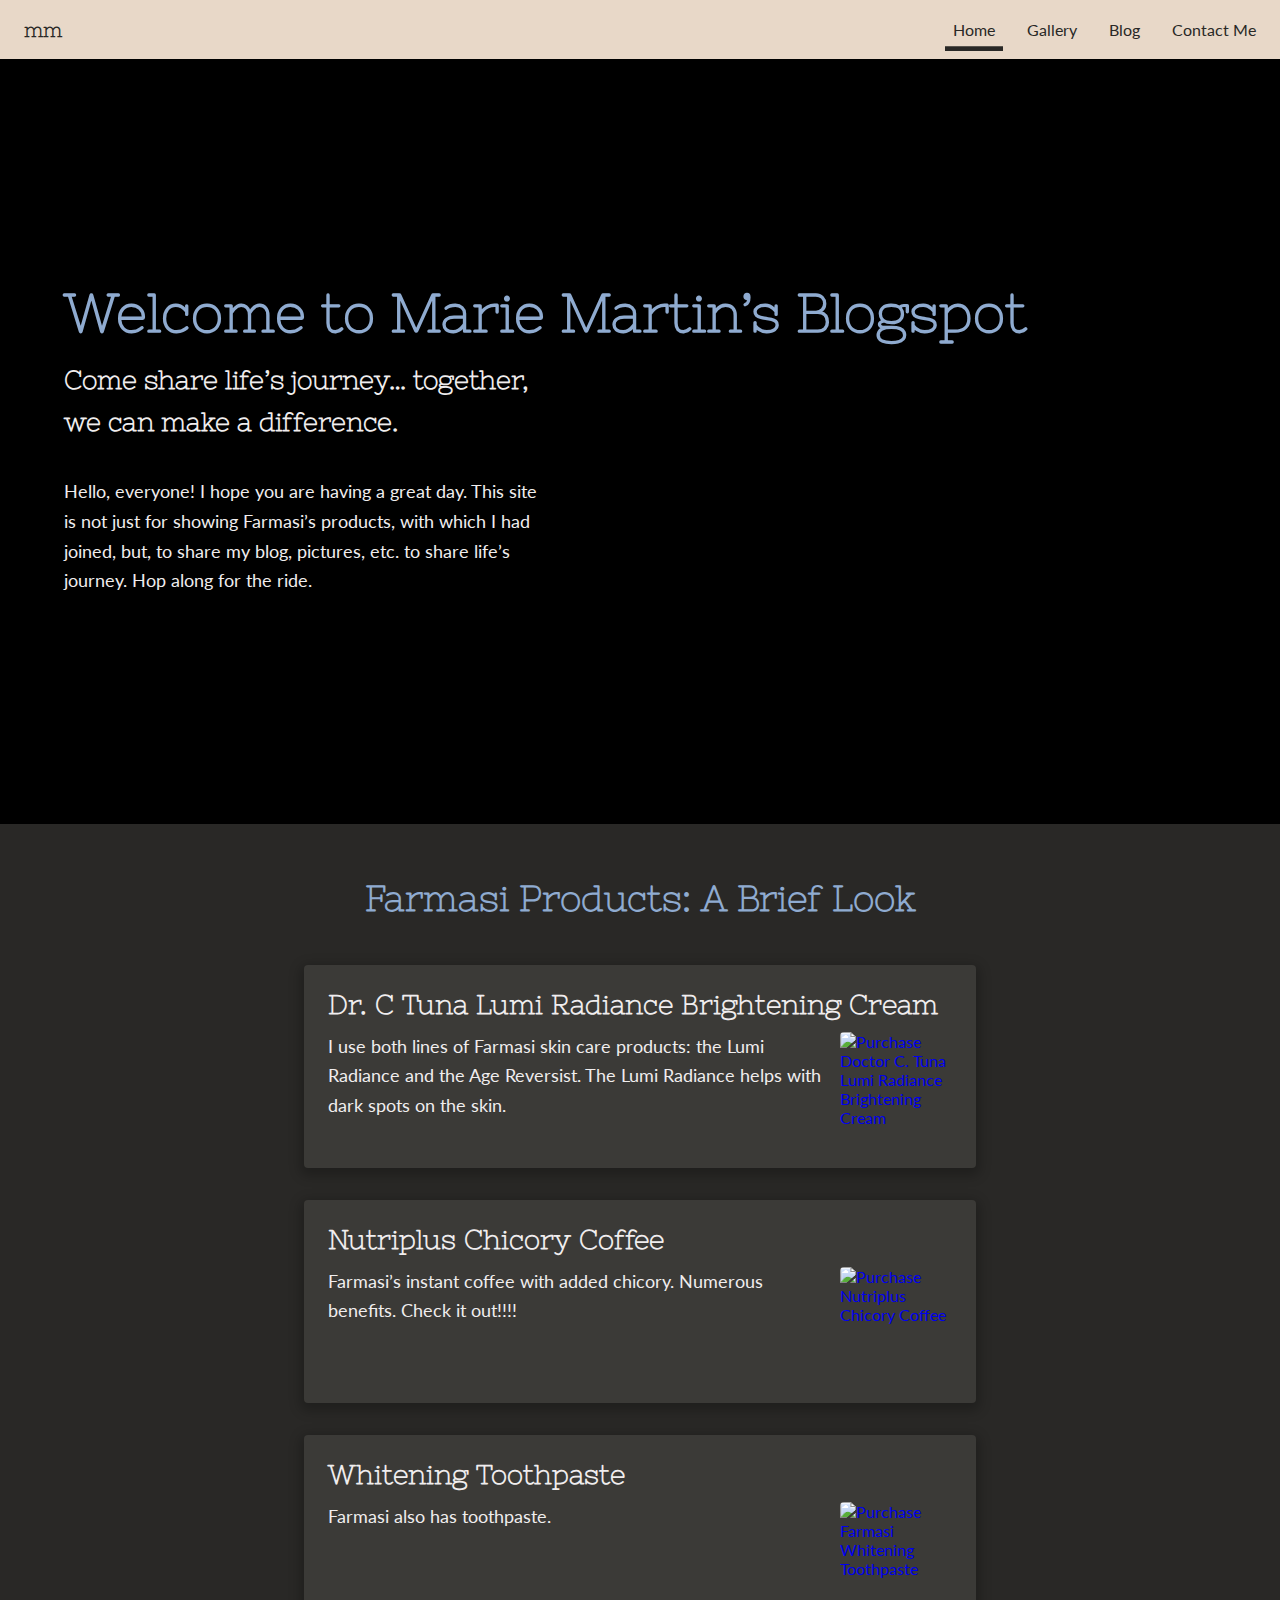
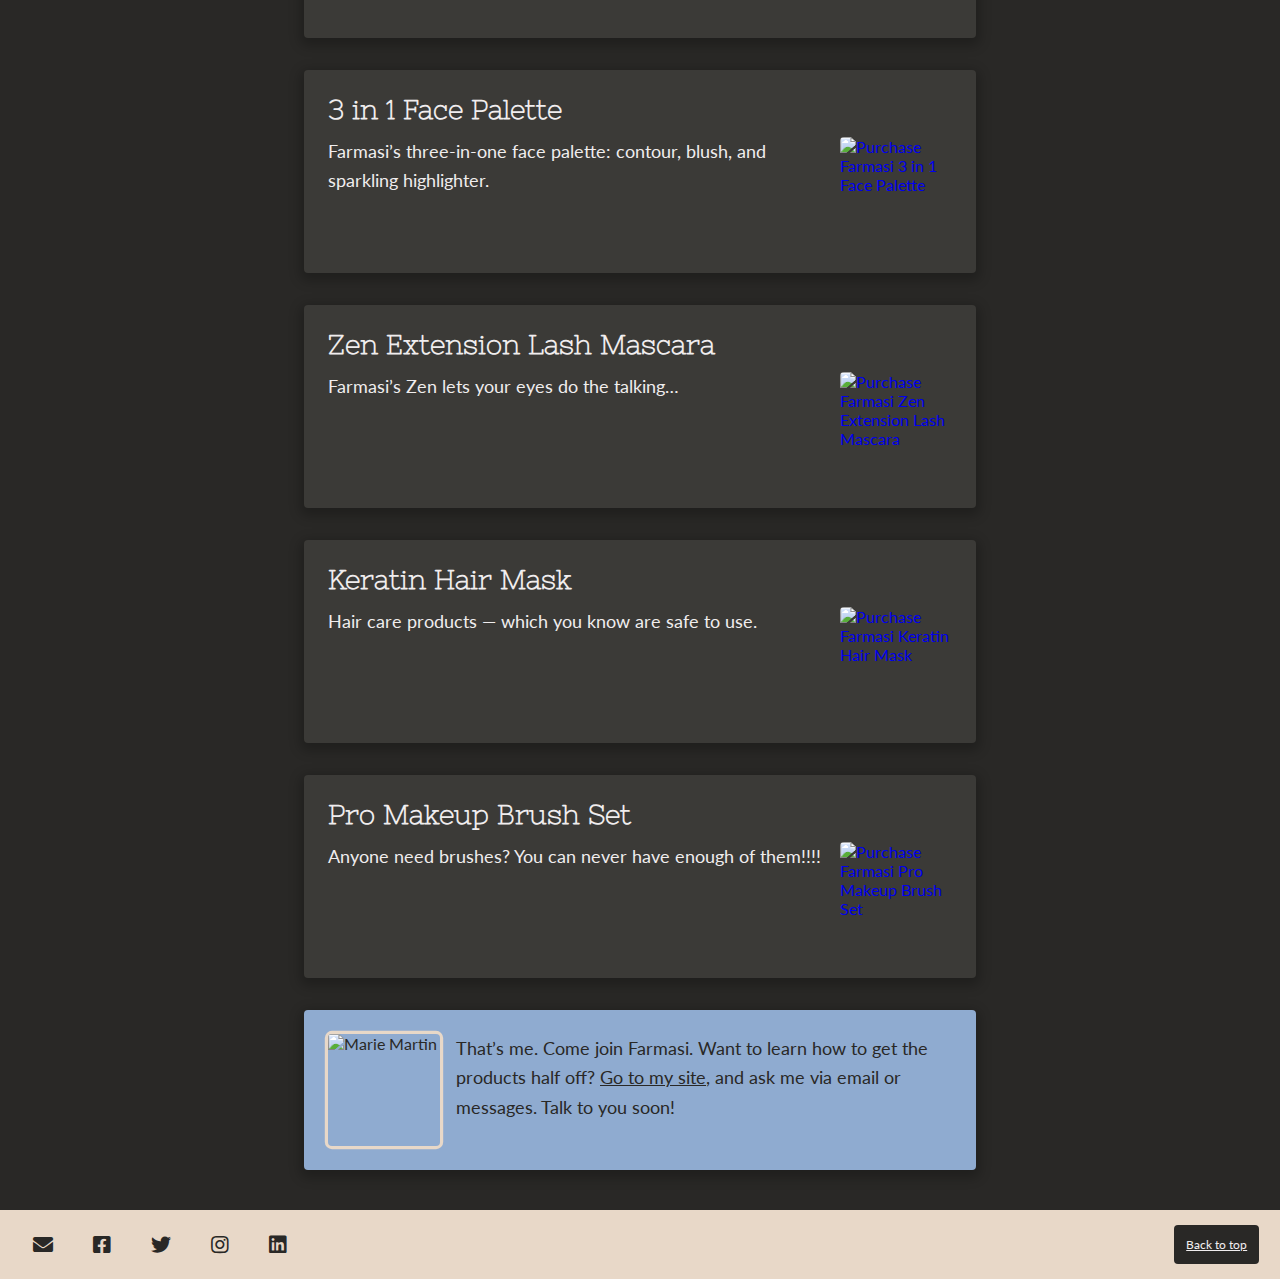
==== commit c272190d: "Update logo" ====
--- a/index.html
+++ b/index.html
@@ -12,7 +12,7 @@
 <body>
   <a href="#main" class="skip">Skip to main content</a>
   <header id="header">
-    <a href="index.html" class="logo">Marie Martin</a>
+    <a href="index.html" class="logo">mm</a>
     <nav id="nav">
       <ul>
         <li><a href="index.html">Home</a></li>
--- a/css/home.css
+++ b/css/home.css
@@ -1,33 +1,79 @@
-* { box-sizing: border-box; }
+* {
+  box-sizing: border-box;
+}
 
 html,
-body { height: 100vh; }
-
 body {
-  display: flex;
-  flex-flow: column nowrap;
+  height: 100vh;
+}
+
+body {
+  display: inline-block;
   margin: 0;
   font-family: "Lato", -apple-system, BlinkMacSystemFont,
   'Segoe UI', Roboto, Oxygen, Ubuntu, Cantarell,
   'Open Sans', 'Helvetica Neue', sans-serif;
 }
 
-#header .logo,
+#main {
+  display: inline-flex;
+  flex-direction: column;
+  min-height: 100%;
+}
+
 h1,
 h2,
-h3 { font-family: "Zen Antique", -apple-system, BlinkMacSystemFont,
+h3,
+.logo,
+.subheading {
+  font-family: "Nixie One", -apple-system, BlinkMacSystemFont,
   'Segoe UI', Roboto, Oxygen, Ubuntu, Cantarell, 'Open Sans',
   'Helvetica Neue', sans-serif;
 }
 
-h1 { font-size: 2em; }
-h2 { font-size: 1.5em; }
-h3 { font-size: 1.3em; }
-
-#main {
-  display: flex;
-  flex: 1;
-  flex-flow: column nowrap;
+h1 {
+  margin: 1rem 0;
+  font-size: 3.375em;
+  color: #8FABD0;
+}
+
+h2,
+h3 {
+  flex: 1 1 100%;
+}
+
+h2 {
+  font-size: 2.25em;
+  text-align: center;
+  color: #8FABD0;
+}
+
+h3 {
+  margin: 0 0 0.75rem 0;
+  font-size: 1.6875em;
+}
+
+p {
+  font-size: 1.125em;
+  line-height: 1.65;
+}
+
+.skip {
+  display: inline-block;
+  margin: 0 0 0 1.4rem;
+  padding: 0.5rem;
+  position: absolute;
+  top: -10rem;
+  z-index: 2;
+  background-color: #292929;
+  border-radius: 0.25rem;
+  color: #F0EDEE;
+  transition: top 500ms;
+}
+
+.skip:focus {
+  top: 3.5rem;
+  outline: 0.25rem solid #8FABD0;
 }
 
 /* HEADER */
@@ -35,242 +81,282 @@
   display: flex;
   align-items: center;
   justify-content: space-between;
-  padding: 12px 8px;
+  padding: 0 0.5rem;
   position: fixed;
   top: 0;
   left: 0;
   width: 100%;
-  text-align: center;
-  background-color: #000000;
-}
-
-#header a:focus {
-  outline: 2px solid #F0EDEE;
-  outline-offset: 2px;
-}
-
-#header .logo {
-  margin: 0 0 0 12px;
-  font-size: 24px;
-  font-weight: 400;
-  text-align: center;
-  text-decoration: none;
-  border-bottom: 2px solid #E8D8C8;
-  color: #8FABD0;
-}
-
-#header .logo:hover { border: none; }
+  z-index: 1;
+  background-color: #E8D8C8;
+}
+
+#header a {
+  display: inline-block;
+  margin: 0 0.5rem;
+  text-decoration: none;
+  color: #292826;
+}
+
+.logo {
+  flex: 0 0 auto;
+  padding: 0 0.5rem;
+  font-size: 1.25em;
+  font-weight: 700;
+}
+
+#nav {
+  overflow-x: auto;
+  padding: 0.5rem 0;
+  white-space: nowrap;
+}
 
 #nav ul {
   display: flex;
-  flex-flow: row wrap;
-  justify-content: center;
   margin: 0;
   padding: 0;
   list-style-type: none;
 }
 
 #nav a {
-  display: inline-block;
-  margin: 0 12px;
-  padding: 12px 4px;
-  text-decoration: none;
+  padding: 0.75rem 0.5rem;
+}
+
+.logo:focus,
+#nav a:focus {
+  outline: 0.25rem solid #292826;
+}
+
+.logo:focus { 
+  outline-offset: 0.25rem;
+}
+
+#nav a:focus { 
+  outline-offset: -0.25rem;
+}
+
+#nav li:nth-child(1) > a,
+#nav a:hover {
+  box-shadow: inset 0 -0.3rem 0 #292826;
+}
+
+/* HERO */
+.hero {
+  display: flex;
+  align-content: center;
+  flex-direction: column;
+  justify-content: center;
+  min-height: 48rem;
+  margin: 3.5rem 0 0 0;
+  padding: 0 5%;
+  background:
+    url("https://storage.googleapis.com/production-gator-v1-0-4/924/842924/xO2nMqAo/f5faf277ca7f44d391ba6d4df37d124c")
+    bottom right / 100% auto
+    no-repeat
+    #000000;
+}
+
+.hero p {
+  max-width: 30rem;
   color: #F0EDEE;
 }
 
-#nav a:hover { text-decoration: underline; }
-
-/* SECTION ONE */
-#section-one {
+.subheading {
+  margin: 0 0 1rem 0;
+  font-size: 1.6em;
+  font-weight: 700;
+}
+
+span {
+  background-color: #0000009B;
+}
+
+/* FARMASI INFO */
+.farmasi-info {
+  flex: 1;
+  background-color: #292826;
+}
+
+.farmasi-info .container {
+  display: flex;
+  flex-wrap: wrap;
+  justify-content: center;
+  margin: 1.5rem auto;
+  width: 85%;
+}
+
+.card {
+  display: flex;
+  flex: 0 1 42rem;
+  flex-wrap: wrap;
+  margin: 1rem;
+  padding: 1.5rem;
+  border-radius: 0.25rem;
+  box-shadow: 0 0.25rem 0.75rem 0.25rem #0000003B;
+}
+
+.card p {
+  flex: 1 1 50%;
+}
+
+.card img {
+  height: 7rem;
+  width: 7rem;
+  border-radius: 0.25rem;
+}
+
+.product {
+  background-color: #3B3A37;
+  color: #F0EDEE;
+}
+
+.product p {
+  margin: 0 1rem 0 0;
+}
+
+.product a {
   display: flex;
   align-items: center;
   justify-content: center;
-  height: 600px;
-  background:
-    url("https://storage.googleapis.com/production-gator-v1-0-4/924/842924/xO2nMqAo/f5faf277ca7f44d391ba6d4df37d124c")
-    center / 100% auto
-    no-repeat
-    #000000;
-}
-
-#section-one .container { width: 60%; }
-
-#section-one .container span { background-color: #0000009B; }
-
-#section-one h1,
-#section-one .p1 {
-  font-weight: 700;
-  text-align: center;
-  color: #8FABD0;
-}
-
-#section-one h1,
-#section-one .p2 { margin: 0; }
-
-#section-one .p1 { margin: 0 0 36px 0; }
-
-#section-one .p2 { color: #F0EDEE; }
-
-/* SECTION TWO */
-#section-two {
-  display: flex;
-  align-items: center;
-  flex: 1;
-  flex-flow: column wrap;
-  padding: 60px 0;
-  background-color: #292826;
-}
-
-#section-two a:focus {
-  outline: 2px solid #292826;
-  outline-offset: 2px;
-}
-
-#section-two h2 {
-  margin: 0 0 12px 0;
-  width: 75%;
-  text-align: center;
-  color: #8FABD0;
-}
-
-#section-two .cards {
-  display: flex;
-  flex-flow: row wrap;
-  justify-content: center;
-  margin: 0 auto;
-  width: 75%;
-}
-
-#section-two .farmasi-info {
-  display: flex;
-  flex-flow: column wrap;
-  margin: 20px;
-  padding: 16px;
-  width: 444px;
-  background-color: #FFFFFF;
-  border-radius: 4px;
-  box-shadow: 0 4px 16px #000000;
-}
-
-#section-two h3 {
-  margin: 0 0 12px 0;
+  text-decoration: none;
+  transition: opacity 150ms;
+}
+
+.more-info {
+  align-self: center;
+  background-color: #8FABD0;
   color: #292826;
 }
 
-#section-two .container { display: flex; }
-
-#section-two .text {
-  flex: 1;
-  margin: 0 12px 0 0;
-  color: #292826;
-}
-
-#section-two .text a { color: #292826; }
-
-#section-two .text a:hover { text-decoration: none; }
-
-#section-two .product-link {
-  margin: 0 auto;
-  width: 100px;
-}
-
-#section-two .product-img {
-  height: 100px;
-  width: 100px;
-}
-
-#section-two .mm-img {
-  align-self: center;
-  height: 100px;
-  margin: 0 20px 0 0;
-  width: 100px;
-  border-radius: 4px;
+.more-info p {
+  margin: 0 0 0 1rem;
+}
+
+.more-info a {
+  color: inherit;
+}
+
+.more-info img {
+  box-shadow: 0 0 0 0.2rem #E8D8C8;
+}
+
+.product a:focus {
+  outline: 0.25rem solid #F0EDEE;
+  outline-offset: 0.25rem;
+}
+
+.more-info a:focus {
+  outline: 0.25rem solid #292826;
+  outline-offset: 0.125rem;
+}
+
+.product a:hover {
+  opacity: 0.75;
+}
+
+.more-info a:hover {
+  text-decoration: none;
 }
 
 /* FOOTER */
 #footer {
   display: flex;
   align-items: center;
-  flex: none;
-  flex-flow: column wrap;
-  padding: 12px 0 28px;
-  background-color: #8FABD0;
-}
-
-#footer a:focus {
-  outline: 2px solid #292826;
-  outline-offset: 2px;
-}
-
-#footer .social-media {
-  display: flex;
-  flex-flow: row wrap;
-  justify-content: center;
-  margin: 12px 0;
+  padding: 0.8rem;
+  width: 100%;
+  background-color: #E8D8C8;
+}
+
+#footer a {
+  margin: 0 0.5rem;
+  padding: 0.75rem;
+}
+
+.social-media {
+  display: flex;
+  flex: 1 1 50%;
+  flex-wrap: wrap;
+  margin: 0;
   padding: 0;
   list-style-type: none;
 }
 
-#footer .social-media a {
-  margin: 0 8px;
-  padding: 12px;
+.social-media a {
   font-size: 1.25em;
   text-decoration: none;
   color: #292826;
 }
 
-#footer .social-media a:hover {
-  background-color: #E8D8C8;
-  border-radius: 4px;
-}
-
-#footer .back-to-top {
-  font-size: 12px;
-  color: #292826;
-}
-
-#footer .back-to-top:hover { text-decoration: none; }
-
-@media (max-width: 580px) {
-  /* HEADER, FOOTER */
-  #header,
-  #footer { justify-content: center; }
-
-  /* HEADER */
-  #header { flex-flow: column wrap; }
-
-  #header .logo { margin: 0; }
-
-  /* SECTION ONE */
-  #section-one { background-position: bottom left; }
-
-  #section-one .container { width: 80%; }
-
-  /* SECTION TWO */
-  #section-two h3 { text-align: center; }
-
-  #section-two .container { flex-flow: column wrap; }
-
-  #section-two .text { margin: 0 0 12px 0; }
-
-  #section-two .product-link { width: 160px; }
-
-  #section-two .product-img {
-    height: 160px;
-    width: 160px;
-  }
-
-  #section-two .mm-img {
-    height: 160px;
-    margin: 0 0 12px 0;
-    width: 160px;
-  }
-}
-
-@media (min-width: 1024px) {
-  /* SECTION ONE */
-  #section-one .container { width: 40%; }
-
-  /* SECTION TWO */
-  #section-two .cards { width: 968px; }
-}+.back-to-top {
+  display: inline-block;
+  font-size: 0.75em;
+  background-color: #292826;
+  border-radius: 0.25rem;
+  color: #F0EDEE;
+}
+
+.social-media a:focus {
+  box-shadow: 0 0 0 0.25rem #292826;
+  outline: none;
+}
+
+.back-to-top:focus {
+  outline: 0.25rem solid #292826;
+  outline-offset: 0.25rem;
+}
+
+.social-media a:hover {
+  background-color: #8FABD0;
+  border-radius: 0.25rem;
+}
+
+.back-to-top:hover {
+  text-decoration: none;
+}
+
+@media (max-width: 425px) {
+  body {
+    font-size: 14.25px;
+  }
+
+  /* FARMASI INFO */
+  .card {
+    margin: 1rem 0;
+  }
+
+  .card p {
+    flex-basis: 100%;
+  }
+
+  .card img {
+    height: auto;
+  }
+
+  .product p {
+    margin: 0 0 1rem 0;
+  }
+
+  .product img {
+    width: 60%;
+  }
+
+  .more-info p {
+    margin: 1rem 0 0 0;
+  }
+
+  .more-info img {
+    width: 100%;
+  }
+}
+
+@media (max-width: 680px) {
+  h2 {
+    text-align: left;
+  }
+}
+
+@media (min-width: 1280px) {
+  /* HERO */
+  .hero {
+    background-position: center;
+  }
+}
